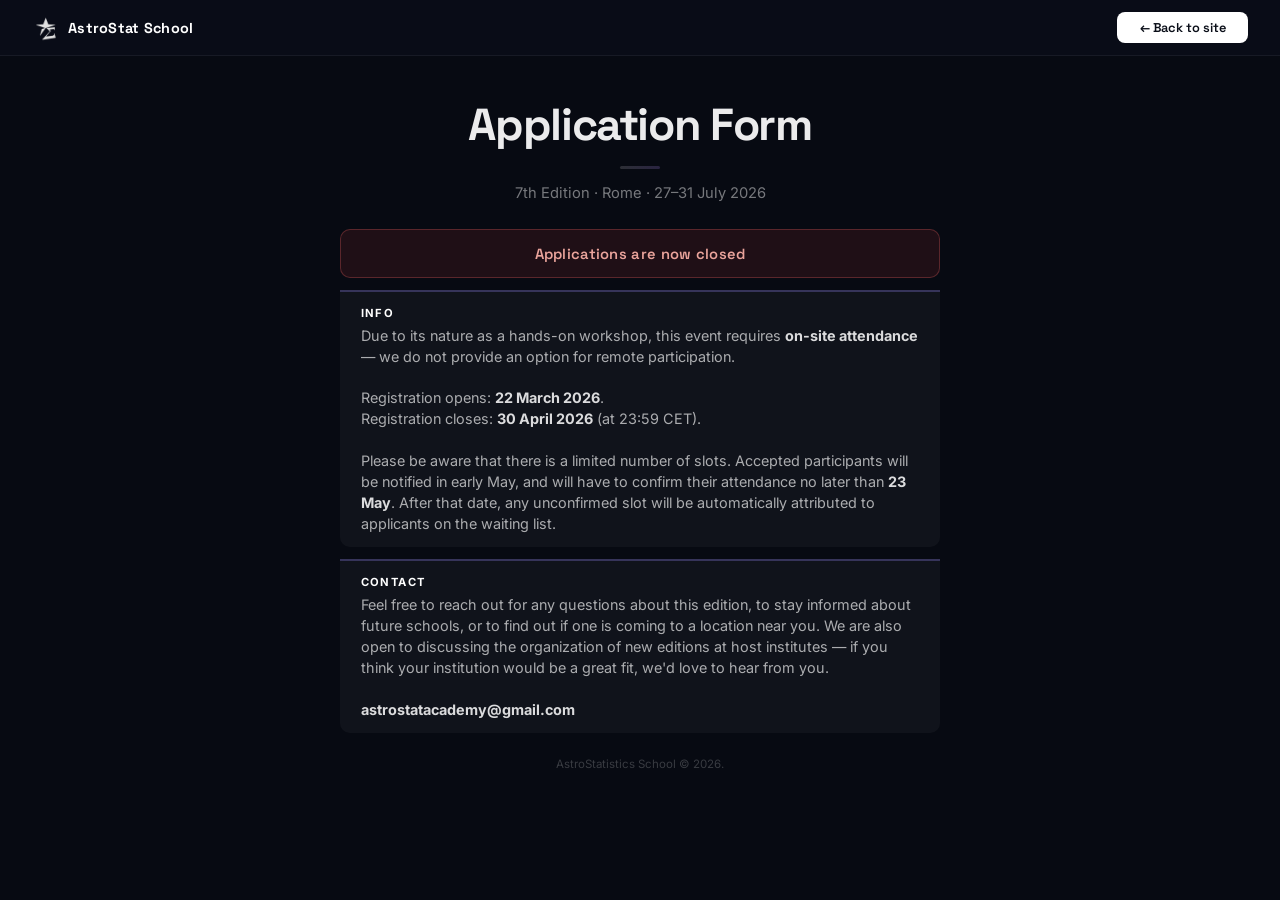
==== apply-closed.html @ 75610ec7 "Closed application form" ====
<!DOCTYPE html>
<html lang="en">
<head>
  <meta charset="UTF-8">
  <meta name="viewport" content="width=device-width, initial-scale=1.0">
  <title>Applications Closed — AstroStat School Rome 2026</title>
  <link rel="icon" type="image/png" href="assets/images/school_logo/school_logo_white.png">

  <!-- Google tag (gtag.js) -->
  <script async src="https://www.googletagmanager.com/gtag/js?id=G-J6RE02NFH3"></script>
  <script>
    window.dataLayer = window.dataLayer || [];
    function gtag(){dataLayer.push(arguments);}
    gtag('js', new Date());
    gtag('config', 'G-J6RE02NFH3');
  </script>

  <link rel="preconnect" href="https://fonts.googleapis.com">
  <link rel="preconnect" href="https://fonts.gstatic.com" crossorigin>
  <link href="https://fonts.googleapis.com/css2?family=Space+Grotesk:wght@300;400;500;600;700&family=Inter:wght@300;400;500;600&display=swap" rel="stylesheet">

  <link rel="stylesheet" href="assets/css/base.css">
  <link rel="stylesheet" href="assets/css/nav.css">
  <link rel="stylesheet" href="assets/css/components.css">

  <style>
    .closed-page {
      min-height: 100vh;
      display: flex;
      flex-direction: column;
      align-items: center;
      padding: 6rem 2rem 4rem;
    }
    .closed-page-inner {
      width: 100%;
      max-width: 600px;
    }
    .closed-page h1 {
      font-family: 'Space Grotesk', sans-serif;
      font-size: clamp(1.8rem, 3.5vw, 2.8rem);
      font-weight: 700;
      color: rgba(255, 255, 255, 0.92);
      letter-spacing: -0.03em;
      text-align: center;
    }
    .closed-page h1::after {
      content: '';
      display: block;
      width: 40px;
      height: 3px;
      background: linear-gradient(90deg, rgba(255,255,255,0.3), rgba(180,140,255,0.4));
      border-radius: 2px;
      margin: 0.8rem auto 0;
      opacity: 0.5;
    }
    .closed-page .subtitle {
      font-size: 0.92rem;
      color: rgba(255, 255, 255, 0.45);
      margin-top: 0.8rem;
      line-height: 1.6;
      text-align: center;
    }
    .closed-banner {
      margin-top: 1.5rem;
      padding: 0.9rem 1.3rem;
      background: rgba(200, 60, 60, 0.12);
      border: 1px solid rgba(200, 80, 80, 0.35);
      border-radius: 10px;
      font-family: 'Space Grotesk', sans-serif;
      font-size: 0.92rem;
      font-weight: 600;
      color: rgba(255, 180, 170, 0.9);
      text-align: center;
      letter-spacing: 0.02em;
    }
    .closed-back {
      margin-top: 2rem;
      display: inline-block;
      padding: 0.7rem 2rem;
      background: rgba(255,255,255,0.08);
      border: 1px solid rgba(255,255,255,0.15);
      border-radius: 8px;
      font-family: 'Space Grotesk', sans-serif;
      font-size: 0.85rem;
      font-weight: 600;
      color: rgba(255,255,255,0.75);
      text-decoration: none;
      transition: background 0.25s, color 0.25s;
    }
    .closed-back:hover {
      background: rgba(255,255,255,0.14);
      color: rgba(255,255,255,0.95);
    }
    .apply-footer-meta {
      font-size: 0.72rem;
      color: rgba(255,255,255,0.2);
      margin-top: 1.5rem;
      text-align: center;
    }
    @media(max-width:600px){
      .closed-page{padding:5rem 1.25rem 3rem}
    }
  </style>
</head>
<body>

<!-- NAV -->
<nav class="site-nav visible dark-mode" id="siteNav">
  <div class="nav-brand">
    <img src="assets/images/school_logo/school_logo_white.png" alt="AstroStat School logo" style="height:28px;width:auto">
    AstroStat School
  </div>
  <a href="index.html?skip#about" class="nav-apply">&#8592; Back to site</a>
</nav>

<main class="closed-page">
  <div class="closed-page-inner">

    <h1>Application Form</h1>
    <p class="subtitle">7th Edition &middot; Rome &middot; 27&ndash;31 July 2026</p>

    <div class="closed-banner">Applications are now closed</div>

    <div style="background:rgba(255,255,255,0.04);border-top:2px solid rgba(124,111,205,0.35);border-radius:0 0 10px 10px;padding:0.8rem 1.3rem;margin-top:0.75rem;font-size:0.9rem;line-height:1.45;color:rgba(255,255,255,0.65);text-align:left"><span style="font-size:0.7rem;font-weight:700;text-transform:uppercase;letter-spacing:0.12em;color:#fff;display:block;margin-bottom:0.3rem">INFO</span>Due to its nature as a hands-on workshop, this event requires <strong style="color:rgba(255,255,255,0.85)">on-site attendance</strong> — we do not provide an option for remote participation.<br><br>Registration opens: <strong style="color:rgba(255,255,255,0.85)">22 March 2026</strong>.<br>Registration closes: <strong style="color:rgba(255,255,255,0.85)">30 April 2026</strong> (at 23:59 CET).<br><br>Please be aware that there is a limited number of slots. Accepted participants will be notified in early May, and will have to confirm their attendance no later than <strong style="color:rgba(255,255,255,0.85)">23 May</strong>. After that date, any unconfirmed slot will be automatically attributed to applicants on the waiting list.</div>

    <div style="background:rgba(255,255,255,0.04);border-top:2px solid rgba(124,111,205,0.35);border-radius:0 0 10px 10px;padding:0.8rem 1.3rem;margin-top:0.75rem;font-size:0.9rem;line-height:1.45;color:rgba(255,255,255,0.65);text-align:left"><span style="font-size:0.7rem;font-weight:700;text-transform:uppercase;letter-spacing:0.12em;color:#fff;display:block;margin-bottom:0.3rem">Contact</span>Feel free to reach out for any questions about this edition, to stay informed about future schools, or to find out if one is coming to a location near you. We are also open to discussing the organization of new editions at host institutes — if you think your institution would be a great fit, we'd love to hear from you.<br><br><strong style="color:rgba(255,255,255,0.85)">astrostatacademy@gmail.com</strong></div>

    <div class="apply-footer-meta">AstroStatistics School &copy; 2026.</div>

  </div>
</main>

</body>
</html>
---- assets/css/base.css ----
/* ===== RESET & BASE ===== */
*{margin:0;padding:0;box-sizing:border-box}
html{scroll-behavior:smooth}
body{background:#070a12;color:#fff;font-family:'Inter',sans-serif;overflow-x:hidden;cursor:default}
body.locked{overflow:hidden;height:100vh}
body.unlocked{}

canvas{position:fixed;top:0;left:0;width:100%;height:100%;z-index:0;pointer-events:none}

.white-flash{position:fixed;top:0;left:0;width:100%;height:100%;z-index:50;background:#fff;opacity:0;pointer-events:none;transition:none}

.sr-only{position:absolute;width:1px;height:1px;padding:0;margin:-1px;overflow:hidden;clip:rect(0,0,0,0);white-space:nowrap;border:0}

/* ===== KEYFRAMES ===== */
@keyframes revealUp{from{opacity:0;transform:translateY(24px);filter:blur(3px)}to{opacity:1;transform:translateY(0);filter:blur(0)}}
@keyframes revealWord{from{opacity:0;transform:translateY(12px);filter:blur(2px)}to{opacity:1;transform:translateY(0);filter:blur(0)}}
@keyframes fadeIn{to{opacity:1}}
---- assets/css/nav.css ----
/* ===== NAVBAR ===== */
.site-nav{position:fixed;top:0;left:0;right:0;z-index:100;background:rgba(255,255,255,0.95);backdrop-filter:blur(12px);border-bottom:1px solid rgba(0,0,0,0.06);padding:0 2rem;height:56px;display:flex;align-items:center;justify-content:space-between;opacity:0;transform:translateY(-100%);transition:opacity 0.8s ease, transform 0.8s ease;pointer-events:none}
.site-nav.visible{opacity:1;transform:translateY(0);pointer-events:auto}
.site-nav.dark-mode{background:rgba(10,14,24,0.92);border-bottom-color:rgba(255,255,255,0.06)}
.site-nav.dark-mode .nav-brand{color:#fff}
.site-nav.dark-mode .nav-brand svg path{fill:#fff}
.site-nav.dark-mode .nav-links a{color:rgba(255,255,255,0.5)}
.site-nav.dark-mode .nav-links a:hover,.site-nav.dark-mode .nav-links a.active{color:#fff}
.site-nav.dark-mode .nav-apply{background:#fff;color:#0a0e18}
.nav-brand{font-family:'Space Grotesk',sans-serif;font-size:0.9rem;font-weight:700;color:#0a0e18;letter-spacing:0.02em;display:flex;align-items:center;gap:0.5rem;transition:color 0.4s}
.nav-brand svg{width:22px;height:22px}
.nav-brand img{width:22px;height:22px;object-fit:contain}
.nav-links{display:flex;gap:2rem;list-style:none}
.nav-links a{font-family:'Inter',sans-serif;font-size:0.82rem;font-weight:500;color:rgba(10,14,24,0.55);text-decoration:none;letter-spacing:0.01em;transition:color 0.3s}
.nav-links a:hover,.nav-links a.active{color:#0a0e18}
.nav-apply{padding:0.45rem 1.4rem;background:#0a0e18;color:#fff;border-radius:8px;font-family:'Space Grotesk',sans-serif;font-size:0.8rem;font-weight:600;text-decoration:none;transition:all 0.3s}
.nav-apply:hover{background:#1a2030}
.nav-apply--closed{cursor:pointer}

/* ===== SIDE NAV DOTS ===== */
.side-dots{position:fixed;right:1.5rem;top:50%;transform:translateY(-50%);z-index:90;display:flex;flex-direction:column;gap:0.8rem;opacity:0;transition:opacity 0.6s ease}
.side-dots.visible{opacity:1}
.side-dot{width:8px;height:8px;border-radius:50%;background:rgba(10,14,24,0.15);transition:all 0.3s;cursor:pointer;border:none;padding:0}
.side-dot.active{background:rgba(10,14,24,0.6);transform:scale(1.4)}
.side-dot:hover{background:rgba(10,14,24,0.4)}
.side-dots.on-dark .side-dot{background:rgba(255,255,255,0.2)}
.side-dots.on-dark .side-dot.active{background:rgba(255,255,255,0.7)}
.side-dots.on-dark .side-dot:hover{background:rgba(255,255,255,0.5)}

/* ===== HAMBURGER ===== */
.nav-hamburger{display:none;background:none;border:none;cursor:pointer;padding:0.4rem;color:#0a0e18;line-height:1;transition:color 0.3s;flex-shrink:0}
.site-nav.dark-mode .nav-hamburger{color:#fff}

@media(max-width:768px){
  .side-dots{display:none}
  .nav-links{display:none;position:fixed;top:56px;left:0;right:0;flex-direction:column;gap:0;background:rgba(255,255,255,0.98);backdrop-filter:blur(12px);border-bottom:1px solid rgba(0,0,0,0.06);padding:0.5rem 0;z-index:99}
  .nav-links.open{display:flex}
  .nav-links li{width:100%}
  .nav-links a{display:block;padding:0.75rem 2rem;font-size:0.9rem;border-bottom:1px solid rgba(0,0,0,0.04)}
  .nav-links a:last-child{border-bottom:none}
  .site-nav.dark-mode .nav-links{background:rgba(10,14,24,0.98);border-bottom-color:rgba(255,255,255,0.06)}
  .site-nav.dark-mode .nav-links a{border-bottom-color:rgba(255,255,255,0.04)}
  .nav-hamburger{display:flex;align-items:center;justify-content:center}
  .instructor-card .role{max-height:none;opacity:1}
}
---- assets/css/components.css ----
/* ===== ABOUT ===== */
.about-grid{display:flex;flex-direction:column;gap:1.5rem}
.about-text{font-size:0.95rem;line-height:1.75;color:rgba(10,14,24,0.65)}
.about-text em{color:rgba(10,14,24,0.45);font-size:0.9rem}
.about-sidebar{display:flex;flex-direction:row;gap:1rem}.about-sidebar .info-card{flex:1}
.info-card{background:#f0f4f8;border-radius:12px;padding:1rem;text-align:center;border:none}
.info-card h4{font-family:'Space Grotesk',sans-serif;font-size:0.75rem;font-weight:600;text-transform:uppercase;letter-spacing:0.15em;color:rgba(10,14,24,0.4);margin-bottom:0.4rem}
.info-card p{font-family:'Space Grotesk',sans-serif;font-size:1.05rem;font-weight:600;color:rgba(10,14,24,0.65);line-height:1.4}

.notice-box{background:#fffbf2;border-left:3px solid #e8a040;border-radius:0 8px 8px 0;padding:0.9rem 1.2rem;margin-top:0.5rem;font-size:0.9rem;line-height:1.7;color:rgba(10,14,24,0.55)}
.notice-box b{color:rgba(10,14,24,0.7);font-weight:700}

/* ===== STATS COUNTERS ===== */
.stats-row{display:grid;grid-template-columns:repeat(4,1fr);gap:1.5rem;text-align:center;margin-top:3rem}
@media(max-width:768px){.stats-row{grid-template-columns:repeat(2,1fr)}}
.stat-item .stat-number{font-family:'Space Grotesk',sans-serif;font-size:2.2rem;font-weight:700;color:#0a0e18;background:linear-gradient(135deg,#0a0e18,#2a1c5a);-webkit-background-clip:text;-webkit-text-fill-color:transparent}
.stat-item .stat-label{font-size:0.72rem;text-transform:uppercase;letter-spacing:0.12em;color:rgba(10,14,24,0.4);margin-top:0.3rem}

/* ===== TOPICS ===== */
.topics-grid{display:grid;grid-template-columns:repeat(auto-fill,minmax(280px,1fr));gap:1.2rem}
.topic-chip{background:#f0f4f8;border:none;border-radius:12px;padding:1.3rem 1.5rem;transition:all 0.3s;cursor:default}
.topic-chip:hover{background:#e6eaf0;transform:translateY(-2px)}
.topic-chip h3{font-family:'Space Grotesk',sans-serif;font-size:0.92rem;font-weight:600;color:#0a0e18;margin-bottom:0.35rem;display:flex;align-items:center;gap:0.45rem}
.topic-icon{width:1.1em;height:1.1em;flex-shrink:0;position:relative;top:0.05em}
.topic-chip p{font-size:0.8rem;line-height:1.5;color:rgba(10,14,24,0.5);margin:0}

/* ===== INSTRUCTORS ===== */
.instructors-label{font-family:'Space Grotesk',sans-serif;font-size:0.75rem;font-weight:600;text-transform:uppercase;letter-spacing:0.15em;color:rgba(10,14,24,0.65);margin-bottom:1.5rem;text-align:center}
.instructors-grid{display:flex;flex-wrap:wrap;gap:1.5rem;justify-content:center;max-width:calc(3 * 210px + 2 * 1.5rem);margin:0 auto}
.instructor-card{position:relative;text-align:center;padding:0;border-radius:12px;background:#f0f4f8;transition:transform 0.3s,box-shadow 0.3s;border:none;overflow:hidden;flex:0 0 210px}
.instructor-card::before{content:'';position:absolute;top:0;left:0;right:0;height:4px;background:linear-gradient(90deg,#2a1c5a,#3d1870,#5a2d8a);opacity:0;transition:opacity 0.3s;z-index:3}
.instructor-card:hover{transform:translateY(-4px);box-shadow:0 16px 48px rgba(10,14,24,0.08)}
.instructor-card:hover::before{opacity:1}
.instructor-avatar{position:relative;width:100%;height:220px;background:linear-gradient(135deg,#d8d4e8,#c8c0dc);overflow:hidden}
.instructor-avatar img{width:100%;height:100%;object-fit:cover;object-position:top center;display:block}
.instructor-avatar::after{content:'';position:absolute;bottom:0;left:0;right:0;height:60%;background:linear-gradient(to bottom,transparent 30%,rgba(240,244,248,0.85) 75%,#f0f4f8 100%)}
.instructor-card h3{position:relative;z-index:2;margin-top:-2.5rem;padding:0 1rem;font-family:'Space Grotesk',sans-serif;font-size:0.9rem;font-weight:600;color:#0a0e18}
.instructor-card .inst{position:relative;z-index:2;padding:0 1rem;font-size:0.72rem;color:rgba(10,14,24,0.45);margin-top:0.2rem}
.instructor-card .role{position:relative;z-index:2;padding:0 1rem 1.2rem;font-size:0.76rem;color:rgba(10,14,24,0.55);margin-top:0.6rem;line-height:1.5;max-height:0;overflow:hidden;transition:max-height 0.5s ease,opacity 0.4s ease;opacity:0}
.instructor-card:hover .role{max-height:120px;opacity:1}
.ta-grid{display:flex;flex-wrap:wrap;justify-content:center;gap:1rem;margin-top:1rem}
.ta-card{display:flex;align-items:center;gap:0.8rem;padding:1rem 1.2rem;border-radius:12px;background:#f0f4f8;border:none;transition:transform 0.2s}
.ta-card:hover{transform:translateY(-2px)}
.ta-avatar{width:40px;height:40px;border-radius:50%;background:linear-gradient(135deg,#e4e0f0,#d8d4e6);display:flex;align-items:center;justify-content:center;font-family:'Space Grotesk',sans-serif;font-size:0.7rem;font-weight:700;color:rgba(10,14,24,0.35);flex-shrink:0}
.ta-info h4{font-family:'Space Grotesk',sans-serif;font-size:0.85rem;font-weight:600;color:#0a0e18}
.ta-info p{font-size:0.72rem;color:rgba(10,14,24,0.4);margin-top:0.1rem}

/* ===== VENUE ===== */
.venue-grid{display:grid;grid-template-columns:1fr 1fr;gap:3rem;align-items:start}
@media(max-width:768px){.venue-grid{grid-template-columns:1fr}}
.venue-info{font-size:0.95rem;line-height:1.75;color:rgba(10,14,24,0.65)}
.venue-info h3{font-family:'Space Grotesk',sans-serif;font-size:1.15rem;font-weight:600;color:#0a0e18;margin-top:2rem;margin-bottom:0.5rem}
.venue-info h3:first-child{margin-top:0}
.venue-address{font-family:'Space Grotesk',sans-serif;font-size:0.75rem;font-weight:600;text-transform:uppercase;letter-spacing:0.15em;color:rgba(10,14,24,0.65);margin-bottom:1rem}
.venue-right{display:flex;flex-direction:column;gap:1rem}
.venue-map{border-radius:14px;overflow:hidden;border:1px solid rgba(0,0,0,0.06);flex:1;min-height:280px}
.venue-map iframe{width:100%;height:100%;min-height:280px;border:0}
.venue-gallery{display:grid;grid-template-columns:1fr 1fr;gap:0.6rem}
.venue-gallery-item{border-radius:10px;overflow:hidden;background:linear-gradient(135deg,#e8e4f0,#ddd8ea);aspect-ratio:16/10;border:1px solid rgba(0,0,0,0.04)}
.venue-gallery-item{border-radius:10px;overflow:visible;background:linear-gradient(135deg,#e8e4f0,#ddd8ea);aspect-ratio:16/10;border:1px solid rgba(0,0,0,0.04);transition:transform 0.3s ease;z-index:1;position:relative}
.venue-gallery-item:hover{transform:scale(1.5);z-index:10}
.venue-gallery-item img{width:100%;height:100%;object-fit:cover;display:block;border-radius:10px}
.venue-features{display:flex;flex-wrap:wrap;gap:0.6rem;margin-top:1rem;margin-bottom:1.5rem}
.directions-dropdown{margin-top:1.2rem;background:#f0f4f8;border-top:3px solid #d4d9e2;border-radius:0 0 10px 10px;overflow:hidden}
.directions-summary{font-family:'Space Grotesk',sans-serif;font-size:0.75rem;font-weight:600;text-transform:uppercase;letter-spacing:0.15em;color:rgba(10,14,24,0.65);padding:0.75rem 1rem;cursor:pointer;list-style:none;display:flex;align-items:center;gap:0.5rem;user-select:none}
.directions-summary::-webkit-details-marker{display:none}
.directions-summary::before{content:'▸';font-size:0.65rem;transition:transform 0.2s;display:inline-block}
details[open]>.directions-summary::before{transform:rotate(90deg)}
.directions-body{padding:0.75rem 1rem 1rem;border-top:1px solid #d4d9e2}
.directions-block{margin-bottom:1.25rem}
.directions-block:last-child{margin-bottom:0}
.directions-block-title{font-family:'Space Grotesk',sans-serif;font-size:0.82rem;font-weight:700;color:#0a0e18;margin-bottom:0.4rem;display:flex;align-items:center;gap:0.45rem}
.dir-icon{width:1.15em;height:1.15em;flex-shrink:0;position:relative;top:0.05em}
.directions-option-label{font-family:'Space Grotesk',sans-serif;font-size:0.72rem;font-weight:600;text-transform:uppercase;letter-spacing:0.1em;color:rgba(10,14,24,0.35);margin:0.6rem 0 0.25rem}
.directions-steps{margin:0 0 0.25rem 1.1rem;padding:0;font-size:0.88rem;line-height:1.65;color:rgba(10,14,24,0.65)}
.directions-steps li{margin-bottom:0.15rem}
.directions-summary-line{font-family:'Space Grotesk',sans-serif;font-size:0.75rem;font-weight:600;color:rgba(10,14,24,0.4);margin-top:0.4rem;padding:0.3rem 0.6rem;background:rgba(10,14,24,0.04);border-radius:6px;display:inline-block}
.venue-tag{font-family:'Space Grotesk',sans-serif;font-size:0.75rem;font-weight:500;padding:0.4rem 0.9rem;background:#f0f4f8;border-radius:20px;color:rgba(10,14,24,0.6);border:none}

/* ===== JOIN DROPDOWN ===== */
.join-dropdown{margin-top:2rem;background:#f0f4f8;border-top:3px solid #d4d9e2;border-radius:0 0 10px 10px;overflow:hidden}
.join-summary{font-family:'Space Grotesk',sans-serif;font-size:0.78rem;font-weight:600;color:rgba(10,14,24,0.45);padding:0.75rem 1rem;cursor:pointer;list-style:none;display:flex;align-items:center;gap:0.5rem;user-select:none}
.join-summary::-webkit-details-marker{display:none}
.join-summary::before{content:'▸';font-size:0.65rem;transition:transform 0.2s;display:inline-block;flex-shrink:0}
details[open]>.join-summary::before{transform:rotate(90deg)}
.join-summary-label{font-family:'Space Grotesk',sans-serif;font-size:0.75rem;font-weight:600;text-transform:uppercase;letter-spacing:0.15em;color:rgba(10,14,24,0.65)}
.join-body{padding:1rem 1.2rem 1.2rem;display:grid;grid-template-columns:1fr 1fr;gap:1.5rem}
@media(max-width:600px){.join-body{grid-template-columns:1fr}}
.join-intro{font-size:0.9rem;line-height:1.45;color:rgba(10,14,24,0.5);padding:0.3rem 1.3rem 0;margin:0}
.join-block{font-size:0.88rem;line-height:1.65;color:rgba(10,14,24,0.45);display:flex;flex-direction:column}
.join-block-title{font-family:'Space Grotesk',sans-serif;font-size:0.82rem;font-weight:700;color:rgba(10,14,24,0.45);margin-bottom:0.5rem}
.join-link{display:inline-block;margin-top:auto;padding-top:0.75rem;font-family:'Space Grotesk',sans-serif;font-size:0.75rem;font-weight:600;color:#2a1c5a;text-decoration:none;border-bottom:1px solid rgba(42,28,90,0.3)}
.join-link:hover{border-bottom-color:#2a1c5a}

/* ===== GITHUB ICON ===== */
.github-icon{width:1em;height:1em;vertical-align:-0.15em;display:inline-block;margin-right:0.15em}

/* ===== CONTACT MODAL ===== */
.contact-modal-overlay{position:fixed;inset:0;background:rgba(10,14,24,0.55);backdrop-filter:blur(4px);z-index:1000;display:flex;align-items:flex-end;justify-content:flex-end;padding:2rem;opacity:0;pointer-events:none;transition:opacity 0.25s}
.contact-modal-overlay.open{opacity:1;pointer-events:all}
.contact-modal{background:#fff;border-radius:12px;width:100%;max-width:420px;box-shadow:0 24px 64px rgba(10,14,24,0.2);transform:translateY(20px);transition:transform 0.25s;overflow:hidden;display:flex;flex-direction:column}
.contact-modal-overlay.open .contact-modal{transform:translateY(0)}
.contact-modal-titlebar{background:linear-gradient(135deg,#0a0e18,#1a1840);padding:0.7rem 1rem;display:flex;align-items:center;justify-content:space-between}
.contact-modal-titlebar span{font-family:'Space Grotesk',sans-serif;font-size:0.78rem;font-weight:600;color:rgba(255,255,255,0.7);text-transform:uppercase;letter-spacing:0.1em}
.contact-modal-close{background:none;border:none;font-size:1.2rem;cursor:pointer;color:rgba(255,255,255,0.5);line-height:1;padding:0}
.contact-modal-close:hover{color:#fff}
.contact-modal-form{display:flex;flex-direction:column;flex:1}
.contact-mail-field{display:flex;align-items:center;gap:0.6rem;padding:0.55rem 1rem;border-bottom:1px solid rgba(10,14,24,0.07)}
.contact-mail-label{font-family:'Space Grotesk',sans-serif;font-size:0.72rem;font-weight:700;text-transform:uppercase;letter-spacing:0.1em;color:rgba(10,14,24,0.3);width:3.5rem;flex-shrink:0}
.contact-mail-value{font-family:'Space Grotesk',sans-serif;font-size:0.85rem;color:rgba(10,14,24,0.6)}
.contact-mail-divider{height:1px;background:rgba(10,14,24,0.07)}
.contact-mail-body{font-family:'Space Grotesk',sans-serif;font-size:0.88rem;color:#0a0e18;line-height:1.65;padding:1rem;border:none;outline:none;resize:none;flex:1;min-height:140px;font-style:italic}

/* ===== APPLY PAGE ===== */
.apply-fee-info{max-width:560px;margin:0 auto 2rem;text-align:center;font-size:0.9rem;line-height:1.7;color:rgba(10,14,24,0.6);padding:1rem 1.5rem;background:#f0f4f8;border-radius:10px}

/* ===== REGISTRATION ===== */
.reg-box{max-width:560px;margin:0 auto;text-align:center;padding:3rem 2rem;background:#f0f4f8;border-radius:16px;border:none}
.reg-box p{font-size:0.95rem;line-height:1.7;color:rgba(10,14,24,0.6);margin-top:1rem}
.reg-fee{display:inline-block;margin-top:1.2rem;padding:0.8rem 1.6rem;background:linear-gradient(135deg,#0a0e18,#1a1840);border-radius:10px;color:rgba(255,255,255,0.9);font-family:'Space Grotesk',sans-serif;font-size:0.88rem;font-weight:600}
.reg-fee-note{font-size:0.78rem;color:rgba(10,14,24,0.4);margin-top:0.5rem;font-style:italic}
.btn-dark{display:inline-block;padding:0.85rem 2.8rem;background:#0a0e18;color:#fff;border-radius:10px;font-family:'Space Grotesk',sans-serif;font-size:0.95rem;font-weight:600;text-decoration:none;margin-top:1.5rem;transition:all 0.3s}
.btn-dark:hover{background:#1a2030;transform:translateY(-1px)}

/* ===== ACKNOWLEDGEMENTS ===== */
.ack-layout{display:grid;grid-template-columns:1fr 1fr;gap:3rem;align-items:stretch}
@media(max-width:768px){.ack-layout{grid-template-columns:1fr}}
.ack-left{display:flex;flex-direction:column;justify-content:space-between;height:100%;padding-bottom:1.8rem}
.ack-arrow{display:inline-block;vertical-align:middle;margin-left:0.3rem}
.ack-arrow svg{width:28px;height:11px;animation:ack-arrow-nudge 1.6s ease-in-out infinite;display:block}
@keyframes ack-arrow-nudge{0%,100%{transform:translateX(0)}50%{transform:translateX(7px)}}
.ack-intro{font-size:0.95rem;line-height:1.75;color:rgba(10,14,24,0.6);margin:0}
.ack-outro{text-align:left !important;margin-top:auto}
.ack-box{position:relative;padding:3rem 2rem 1.8rem;background:#f0f4f8;border-radius:16px;border-left:3px solid #2a1c5a;margin-bottom:1rem}
.ack-text{font-size:1rem;line-height:1.75;color:rgba(10,14,24,0.65);font-style:italic;margin:0}
.ack-text::before{content:'\201C';display:block;font-family:'Georgia',serif;font-size:4.5rem;line-height:0.7;color:#2a1c5a;opacity:0.18;margin-bottom:0.5rem;user-select:none;pointer-events:none}
.ack-copy-btn{position:absolute;top:0.9rem;right:0.9rem;display:flex;align-items:center;gap:0.35rem;padding:0.35rem 0.7rem;background:#fff;border:1px solid rgba(10,14,24,0.12);border-radius:8px;font-family:'Space Grotesk',sans-serif;font-size:0.75rem;font-weight:600;color:rgba(10,14,24,0.45);cursor:pointer;transition:all 0.2s;box-shadow:0 2px 8px rgba(10,14,24,0.08)}
.ack-copy-btn svg{width:13px;height:13px;flex-shrink:0}
.ack-copy-btn:hover{background:#e6eaf0;color:#0a0e18;border-color:rgba(10,14,24,0.2)}
.ack-copy-btn.copied{color:#2a7a2a;border-color:#2a7a2a;background:#f0fff0}
.ack-heart{position:fixed;pointer-events:none;font-size:1.2rem;animation:ack-heart-fly 1.2s ease-out forwards;z-index:9999;color:#e53935}
@keyframes ack-heart-fly{
  0%  {transform:translateY(0) rotate(0deg) scale(1);   opacity:1}
  30% {transform:translateY(-40px) rotate(-15deg) scale(1.2); opacity:1}
  60% {transform:translateY(-90px) rotate(12deg) scale(0.9);  opacity:0.7}
  100%{transform:translateY(-140px) rotate(-8deg) scale(0.6); opacity:0}
}
.ack-outro{font-size:0.95rem;line-height:1.75;color:rgba(10,14,24,0.6);text-align:center}
.ack-link{color:#2a1c5a;text-decoration:none;font-weight:600}
.ack-link:hover{text-decoration:underline}
.ack-papers{margin-top:1rem;padding-top:0}
.ack-papers-title{font-family:'Space Grotesk',sans-serif;font-size:0.75rem;font-weight:600;letter-spacing:0.15em;text-transform:uppercase;color:rgba(10,14,24,0.65);margin-bottom:1.5rem}
.ack-papers-ticker{width:100%;overflow:hidden;mask-image:linear-gradient(90deg,transparent,black 6%,black 94%,transparent);-webkit-mask-image:linear-gradient(90deg,transparent,black 6%,black 94%,transparent)}
.ack-papers-track{display:flex;align-items:stretch;gap:1rem;min-width:max-content;animation:ack-papers-scroll 70s linear infinite}
.ack-papers-track:hover{animation-play-state:paused}
@keyframes ack-papers-scroll{0%{transform:translateX(0)}100%{transform:translateX(-50%)}}
.ack-paper-item{background:#f8f9fc;border-radius:12px;padding:1rem 1.2rem;display:flex;flex-direction:column;gap:0.2rem;border:1px solid rgba(10,14,24,0.06);transition:border-color 0.2s;width:240px;flex-shrink:0}
.ack-paper-item:hover{border-color:rgba(42,28,90,0.25)}
.ack-paper-authors{font-size:0.78rem;font-weight:600;color:rgba(10,14,24,0.4);font-family:'Space Grotesk',sans-serif}
.ack-paper-title{font-size:0.88rem;line-height:1.4;color:#2a1c5a;text-decoration:none;font-weight:500}
.ack-paper-title:hover{text-decoration:underline}
.ack-paper-pub{font-size:0.75rem;color:rgba(10,14,24,0.4);font-style:italic;margin-top:0.1rem}
.ack-papers-loading,.ack-papers-empty{font-size:0.9rem;color:rgba(10,14,24,0.4);font-style:italic}

/* ===== LEGACY ===== */
#legacy .sec-header{margin-bottom:1rem}
.legacy-htimeline{width:100%;overflow:hidden;margin-bottom:2rem;mask-image:linear-gradient(90deg,transparent,black 8%,black 92%,transparent);-webkit-mask-image:linear-gradient(90deg,transparent,black 8%,black 92%,transparent)}
.legacy-htrack{display:flex;align-items:flex-start;gap:0;position:relative;padding:1rem 0 0.5rem;min-width:max-content;animation:legacy-scroll 18s linear infinite}
.legacy-htrack::before{content:'';position:absolute;top:2.08rem;left:0;right:0;height:2px;background:linear-gradient(90deg,#2a1c5a,rgba(60,30,120,0.15),#2a1c5a,rgba(60,30,120,0.15));border-radius:2px}
.legacy-htrack:hover{animation-play-state:paused}
@keyframes legacy-scroll{0%{transform:translateX(0)}100%{transform:translateX(-50%)}}
.legacy-hitem{display:flex;flex-direction:column;align-items:center;min-width:120px;position:relative;padding-top:2rem}
.legacy-hitem::before{content:'';position:absolute;top:0.55rem;left:50%;transform:translateX(-50%);width:12px;height:12px;border-radius:50%;background:linear-gradient(135deg,#2a1c5a,#3d1870);border:3px solid #f0f0f6;z-index:1}
.legacy-hitem--future::before{background:linear-gradient(135deg,#c0392b,#e74c3c)}
.legacy-hyear{font-family:'Space Grotesk',sans-serif;font-size:0.9rem;font-weight:700;color:#0a0e18;margin-bottom:0.25rem}
.legacy-hitem--future .legacy-hyear{color:#c0392b}
.legacy-hdesc{font-family:'Space Grotesk',sans-serif;font-size:0.72rem;color:rgba(10,14,24,0.45);text-align:center;line-height:1.4}

.legacy-timeline-row{display:flex;flex-direction:row;align-items:center;gap:2rem;margin-bottom:2rem}
.legacy-timeline-row .legacy-htimeline{flex:1;min-width:0;margin-bottom:0}
.legacy-stats-aside{display:flex;flex-direction:row;gap:2rem;flex-shrink:0;text-align:center;align-items:center}
.stat-item-sm .stat-number-sm{font-family:'Space Grotesk',sans-serif;font-size:1.2rem;font-weight:700;background:linear-gradient(135deg,#0a0e18,#2a1c5a);-webkit-background-clip:text;-webkit-text-fill-color:transparent}
.stat-item-sm .stat-label-sm{font-size:0.6rem;text-transform:uppercase;letter-spacing:0.12em;color:rgba(10,14,24,0.4);margin-top:0.1rem}
.legacy-grid{display:grid;grid-template-columns:2.5fr 3fr;gap:1rem;align-items:start}
@media(max-width:768px){.legacy-grid{grid-template-columns:1fr}}
.legacy-text{font-size:0.95rem;line-height:1.75;color:rgba(10,14,24,0.65)}
.legacy-right-col{display:flex;flex-direction:column;gap:1rem}
.legacy-timeline{position:relative;padding-left:2rem;overflow-y:auto;max-height:220px;scrollbar-width:thin;scrollbar-color:rgba(42,28,90,0.25) transparent}
.legacy-timeline::-webkit-scrollbar{width:4px}
.legacy-timeline::-webkit-scrollbar-track{background:transparent}
.legacy-timeline::-webkit-scrollbar-thumb{background:rgba(42,28,90,0.25);border-radius:4px}
.legacy-timeline::-webkit-scrollbar-thumb:hover{background:rgba(42,28,90,0.45)}
.legacy-timeline::before{content:'';position:absolute;left:6px;top:0;bottom:0;width:2px;background:linear-gradient(180deg,#2a1c5a,rgba(60,30,120,0.1));border-radius:2px}
.legacy-item{position:relative;padding:0.4rem 0 0.6rem}
.legacy-item::before{content:'';position:absolute;left:-2rem;top:1rem;width:14px;height:14px;border-radius:50%;background:linear-gradient(135deg,#2a1c5a,#3d1870);border:3px solid #fff;box-shadow:0 0 0 1px rgba(60,30,120,0.15)}
.legacy-item .year{font-family:'Space Grotesk',sans-serif;font-size:1.1rem;font-weight:700;color:#0a0e18}
.legacy-item .year a{color:#0a0e18;text-decoration:none}
.legacy-item .year a:hover{text-decoration:underline}
.legacy-item .desc{font-size:0.85rem;color:rgba(10,14,24,0.5);margin-top:0.2rem;line-height:1.5}
.worldsphere-embed{margin-top:0;width:100%}
.worldsphere-frame{width:100%;height:460px;border:none;border-radius:16px;overflow:hidden}
.material-link{margin-top:2rem;padding:1.2rem 1.5rem;background:#f0f4f8;border-radius:12px;border:none;display:flex;align-items:center;gap:1rem}
.material-link .mat-icon{width:40px;height:40px;border-radius:10px;background:linear-gradient(135deg,#0a0e18,#1a1840);display:flex;align-items:center;justify-content:center;flex-shrink:0}
.material-link .mat-icon svg{width:20px;height:20px}
.material-link .mat-text h4{font-family:'Space Grotesk',sans-serif;font-size:0.88rem;font-weight:600;color:#0a0e18}
.material-link .mat-text p{font-size:0.78rem;color:rgba(10,14,24,0.45);margin-top:0.15rem}
.material-link .mat-text a{color:#2a1c5a;font-weight:600;text-decoration:none}
.material-link .mat-text a:hover{text-decoration:underline}

/* ===== SPONSORS ===== */
.sponsors-grid{display:flex;flex-direction:column;align-items:center;gap:1rem;width:100%}
.sponsors-row{display:flex;flex-wrap:wrap;justify-content:center;gap:1rem}
.sponsors-row .sponsor-card{width:160px;flex:0 0 160px}
.sponsor-card{perspective:800px;border-radius:14px;min-height:180px;cursor:default}
.sponsor-card--organizer{width:calc(4 * 160px + 3 * 1rem)}
.flip-card{perspective:800px}
.flip-inner{position:relative;width:100%;height:100%;min-height:180px;transform-style:preserve-3d;transition:transform 0.7s cubic-bezier(0.4,0.2,0.2,1);border-radius:14px}
.flip-card.flipped .flip-inner{transform:rotateY(180deg)}
.flip-front,.flip-back{position:absolute;inset:0;border-radius:14px;backface-visibility:hidden;-webkit-backface-visibility:hidden;display:flex;flex-direction:column;align-items:center;justify-content:center;padding:2rem 1.2rem;text-align:center}
.flip-front{background:linear-gradient(135deg,#0a0e18,#1a1840)}
.sponsor-card--organizer .flip-front{background:linear-gradient(135deg,#0a0e18,#1a1840)}
.flip-front img{max-width:80%;max-height:100px;object-fit:contain}
.flip-back{background:#f0f4f8;transform:rotateY(180deg)}
.sponsor-card--organizer .flip-back{background:linear-gradient(135deg,#f0eef8,#e8e4f4);border:1px solid rgba(90,45,138,0.15)}
.flip-back-label{font-family:'Space Grotesk',sans-serif;font-size:2.5rem;font-weight:700;color:rgba(10,14,24,0.1);line-height:1}
.flip-back-desc{font-family:'Space Grotesk',sans-serif;font-size:0.72rem;color:rgba(10,14,24,0.5);line-height:1.5;margin-top:0.6rem;padding:0 0.2rem}
.sponsor-name{font-family:'Space Grotesk',sans-serif;font-size:0.88rem;font-weight:600;color:#0a0e18}
.sponsor-type{font-family:'Space Grotesk',sans-serif;font-size:0.75rem;font-weight:600;color:rgba(10,14,24,0.65);text-transform:uppercase;letter-spacing:0.15em;margin-top:0.2rem}

/* ===== APPLY FOOTER ===== */
.partners-contact{margin-top:0.5rem;font-size:0.82rem;color:rgba(255,255,255,0.4)}
.apply-footer.sec{position:relative;z-index:2;min-height:100vh;display:flex;align-items:center;justify-content:center;text-align:center;padding:4rem 2rem;background:transparent !important}
.apply-footer .sec-inner{position:relative;z-index:2;max-width:560px}
.apply-footer h2{font-family:'Space Grotesk',sans-serif;font-size:clamp(1.8rem,3.5vw,2.8rem);font-weight:700;color:rgba(255,255,255,0.92);letter-spacing:-0.03em}
.apply-footer h2::after{content:'';display:block;width:40px;height:3px;background:linear-gradient(90deg,rgba(255,255,255,0.3),rgba(180,140,255,0.4));border-radius:2px;margin:0.8rem auto 0;opacity:0.5}
.apply-footer p.subtitle{font-size:0.92rem;color:rgba(255,255,255,0.45);margin-top:0.8rem;line-height:1.6}

/* ===== APPLY FORM ===== */
.apply-form{margin-top:2.5rem;text-align:left}
.form-row{display:grid;grid-template-columns:1fr 1fr;gap:1rem;margin-bottom:1rem}
@media(max-width:600px){.form-row{grid-template-columns:1fr}}
.form-group{display:flex;flex-direction:column}
.form-group.full{grid-column:1/-1}
.form-group label{font-family:'Space Grotesk',sans-serif;font-size:0.72rem;font-weight:600;text-transform:uppercase;letter-spacing:0.1em;color:#fff;margin-bottom:0.4rem;margin-top:0.8rem}
.form-group input,.form-group select,.form-group textarea{background:rgba(255,255,255,0.06);border:1px solid rgba(255,255,255,0.12);border-radius:8px;padding:0.75rem 1rem;color:rgba(255,255,255,0.9);font-family:'Inter',sans-serif;font-size:0.9rem;outline:none;transition:border-color 0.3s,background 0.3s;backdrop-filter:blur(8px)}
.form-group input::placeholder,.form-group textarea::placeholder{color:rgba(255,255,255,0.25)}
.form-group input:focus,.form-group select:focus,.form-group textarea:focus{border-color:rgba(255,255,255,0.3);background:rgba(255,255,255,0.1)}
.form-group input.field-error,.form-group select.field-error,.form-group textarea.field-error{border-color:rgba(220,60,60,0.9)!important;background:rgba(220,60,60,0.1)!important;box-shadow:0 0 0 1px rgba(220,60,60,0.5)}
.scale-group.field-error-group{outline:1px solid rgba(220,60,60,0.9);border-radius:8px;background:rgba(220,60,60,0.07)}
.form-group select{-webkit-appearance:none;appearance:none;width:100%;max-width:100%;background-image:url("data:image/svg+xml,%3Csvg xmlns='http://www.w3.org/2000/svg' width='12' height='12' viewBox='0 0 12 12'%3E%3Cpath fill='rgba(255,255,255,0.4)' d='M6 8L1 3h10z'/%3E%3C/svg%3E");background-repeat:no-repeat;background-position:right 1rem center}
.form-group select option{background:#0a0e18;color:#fff}
.form-group textarea{resize:vertical;min-height:80px}
.form-hint{font-size:0.9rem;color:rgba(255,255,255,0.65);margin-top:0.35rem;border-left:3px solid rgba(255,255,255,0.2);padding-left:0.75rem}
.btn-submit{display:block;width:100%;padding:1rem;background:rgba(255,255,255,0.06);border:1px solid rgba(255,255,255,0.12);color:rgba(255,255,255,0.82);border-radius:10px;font-family:'Space Grotesk',sans-serif;font-size:1rem;font-weight:600;cursor:pointer;transition:all 0.4s;backdrop-filter:blur(4px);letter-spacing:0.02em;margin-top:1.5rem}
.btn-submit:hover{background:rgba(255,255,255,0.11);border-color:rgba(255,255,255,0.2);transform:translateY(-1px)}
.footer-contact{display:flex;justify-content:center;gap:2.5rem;margin-top:2rem;flex-wrap:wrap}
.footer-contact a{font-size:0.8rem;color:rgba(255,255,255,0.4);text-decoration:none;transition:color 0.3s}
.footer-contact a:hover{color:rgba(255,255,255,0.8)}
.footer-contact span{font-size:0.8rem;color:rgba(255,255,255,0.25)}
.apply-footer .footer-meta{font-size:0.72rem;color:rgba(255,255,255,0.2);margin-top:2rem;text-align:center}

/* ===== MOBILE FIXES ===== */
@media(max-width:768px){

  /* Section padding */
  .sec{padding:3rem 1.5rem}

  /* About */
  .about-sidebar{flex-wrap:wrap}
  .about-sidebar .info-card{flex:0 0 calc(50% - 0.5rem)}

  /* Instructors */
  .instructors-grid{grid-template-columns:repeat(2,1fr);gap:1rem}
  .instructor-card h3{font-size:0.82rem}
  .instructor-card .inst{font-size:0.68rem}

  /* Legacy */
  .legacy-timeline-row{flex-direction:column;gap:1rem}
  .legacy-stats-aside{justify-content:center;flex-wrap:wrap;gap:1.5rem;flex-direction:row}

  /* Worldsphere */
  .worldsphere-frame{height:300px}

  /* Sponsors */
  .sponsor-card--organizer{width:100%}
  .sponsors-row .sponsor-card{width:140px;flex:0 0 140px}

  /* Venue gallery – disable zoom-on-hover */
  .venue-gallery-item:hover{transform:none;z-index:1}

  /* Contact modal */
  .contact-modal-overlay{padding:0;align-items:flex-end}
  .contact-modal{max-width:100%;border-radius:12px 12px 0 0}

  /* Apply footer */
  .apply-footer.sec{padding:3rem 1.5rem;background:url('../images/background/background_mobile.png') center/cover no-repeat !important}
  .footer-contact{gap:1.2rem}
}

@media(max-width:480px){
  /* Instructors: single column on very small screens */
  .instructors-grid{grid-template-columns:1fr}
  /* About info cards: row of 3 on small screens */
  .about-sidebar .info-card{flex:1;min-width:80px}
}
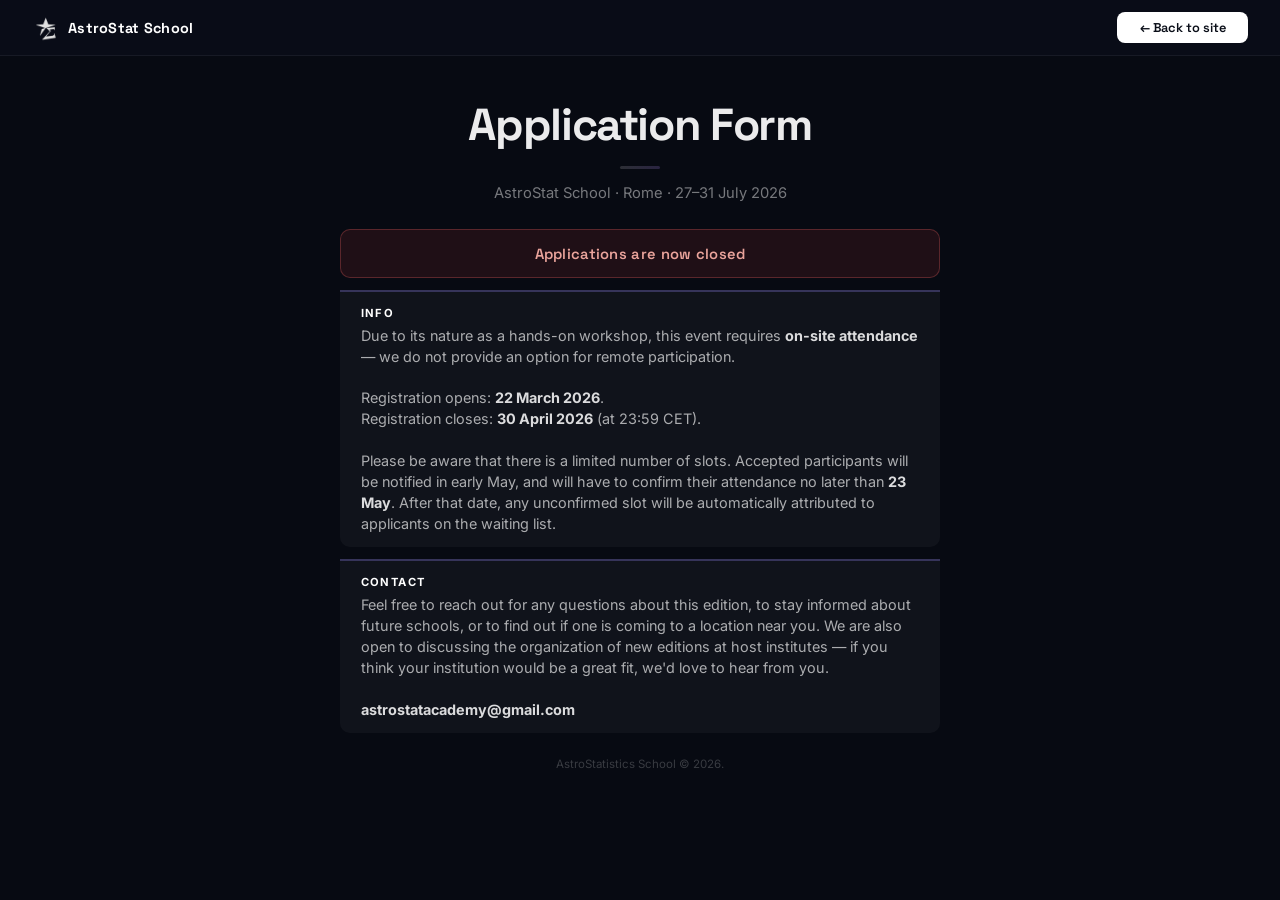
==== commit 77750bc0: "Added schedule and TAs" ====
--- a/apply-closed.html
+++ b/apply-closed.html
@@ -117,7 +117,7 @@
   <div class="closed-page-inner">
 
     <h1>Application Form</h1>
-    <p class="subtitle">7th Edition &middot; Rome &middot; 27&ndash;31 July 2026</p>
+    <p class="subtitle">AstroStat School &middot; Rome &middot; 27&ndash;31 July 2026</p>
 
     <div class="closed-banner">Applications are now closed</div>
 
